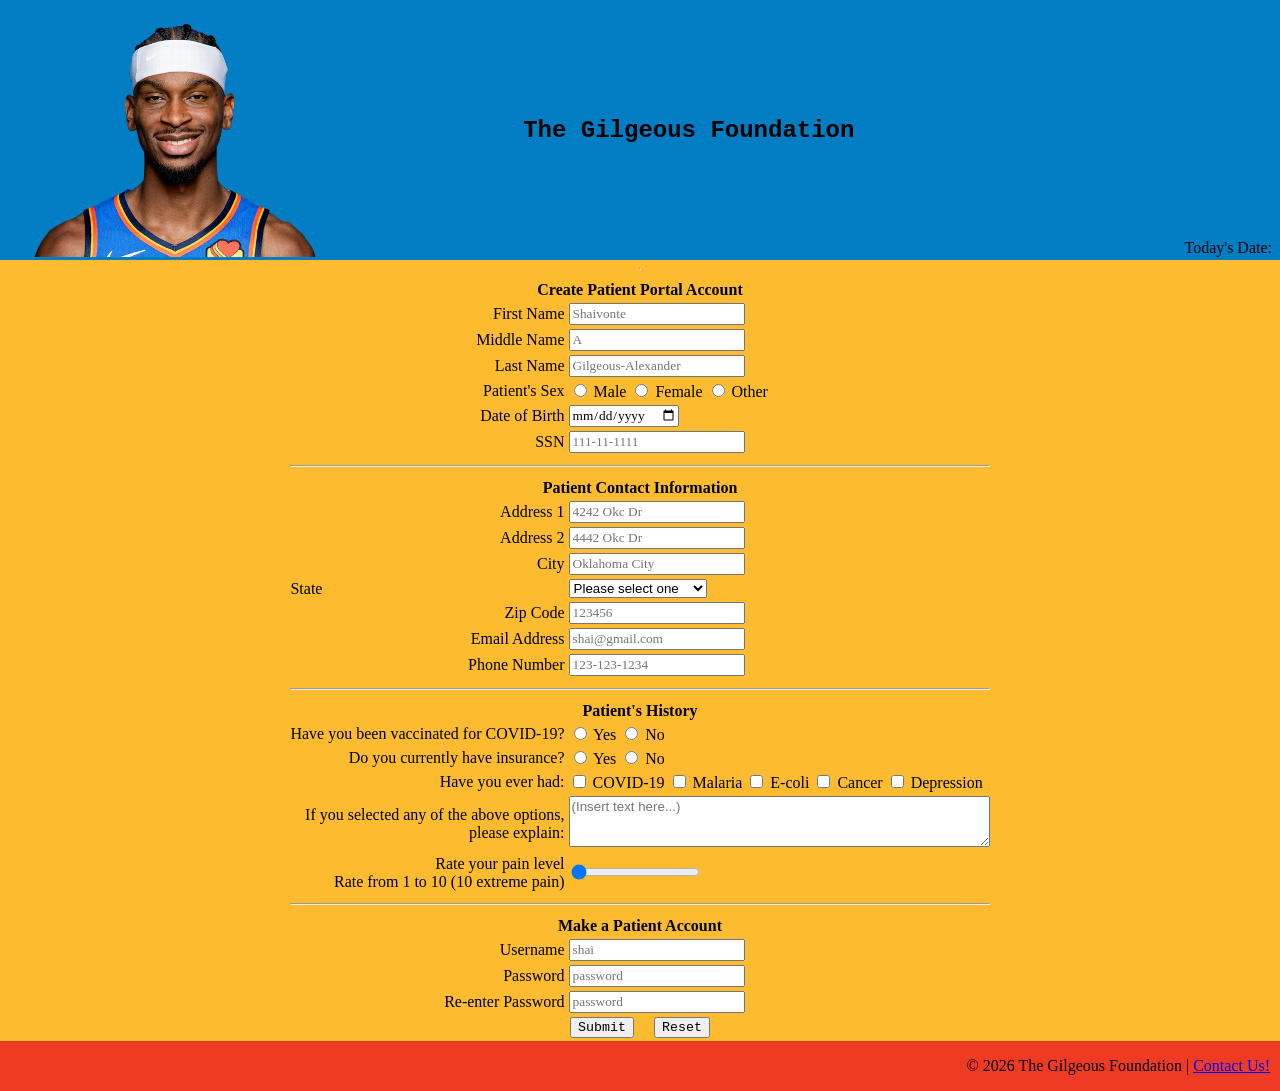
==== index.html @ 4d311f0b "Foxed patterns for number inputs" ====
<!DOCTYPE html>
<!--
    Program Name: index.html
    Author: John Mullender
    Date created: February 22, 2026
    Date modified: February 26, 2026
    Version: 1.1
    Purpose: Homework1 HTML Form
-->
<html lang="en">
<head>
    <link rel="stylesheet" href="hw1.css"> <!-- links to css file -->
    <title>New Patient Registration | The Gilgeous Foundation</title>
</head>
<body>
  <header>
    <table width="100%">
      <tr>
        <td valign="top" align="left" width="20%">
          <div class="image">
            <img align="center" src="shai.png" alt="Shai Gilgeous Alexander" width="350" id="logo"/>
          </div>
        </td>

        <td>
          <h2>The Gilgeous Foundation</h2>
        </td>

        <td valign="bottom" align="right" width="20%">
          Today's Date: <span id="today"></span>
        </td>
      </tr>
    </table>
  </header>
<hr>
<!-- Form Starts Here -->
<form action="thankyou.html">
  <center>
   <div class="format">
     <table>
       <tr>
         <th colspan="4">Create Patient Portal Account</th>
       </tr>
       <!-- patient's info section of form starts here -->

       <!-- First Name -->
       <tr>
         <td class="td1"><label for="fname">First Name</label></td>
         <td>
           <input type="text"
                  name="fname"
                  id="fname"
                  maxlength="30"
                  title="Please enter your first name"
                  required
                  placeholder="Shaivonte"
           />
         </td>
       </tr>

       <!-- Middle Initial -->
       <tr>
         <td class="td1"><label for="mname">Middle Name</label></td>
         <td>
           <input type="text"
                  name="mname"
                  id="mname"
                  maxlength="1"
                  title="Please enter your middle initial"
                  placeholder="A"
           />
         </td>
       </tr>

       <!-- Last Name -->
       <tr>
         <td class="td1"><label for="lname">Last Name</label></td>
         <td>
           <input type="text"
                  name="lname"
                  id="lname"
                  maxlength="30"
                  title="Please enter your last name"
                  required
                  placeholder="Gilgeous-Alexander"
           />
         </td>
       </tr>

       <!-- Gender or Sex -->
       <tr>
         <td class="td1"><label for="psex">Patient's Sex</label></td>
         <td>
           <input
                   type ="radio"
                   id="psex"
                   name="s1"
                   value="Male"
           />
           Male

           <input
                   type ="radio"
                   id="s2"
                   name="psex"
                   value="Female"
           />
           Female

           <input
                   type ="radio"
                   id="s3"
                   name="psex"
                   value="Other"
           />
           Other
         </td>
       </tr>

       <!-- Date of birth -->

       <tr>
         <td class="td1"><label for="dob">Date of Birth</label></td>
         <td>
           <input type="date"
                  name="dob"
                  id="dob"
           />
         </td>
       </tr>

       <!-- SSN -->

       <tr>
         <td class="td1"><label for="ssn">SSN</label></td>
         <td>
           <input type="password"
                  name="ssn"
                  id="ssn"
                  minlength="9"
                  maxlength="11"
                  title="Please enter your Social Security Number"
                  required
                  placeholder="111-11-1111"
           />
         </td>
       </tr>

       <tr>
         <th colspan="4"><hr></th>
       </tr>

       <tr>
         <th colspan="4">Patient Contact Information</th>
       </tr>

       <!-- Address -->

       <tr>
         <td class="td1"><label for="address1">Address 1</label></td>
         <td>
           <input type="text"
                  name="address1"
                  id="address1"
                  maxlength="30"
                  title="Please enter your address"
                  required
                  placeholder="4242 Okc Dr"
           />
         </td>
       </tr>

       <tr>
         <td class="td1"><label for="address2">Address 2</label></td>
         <td>
           <input type="text"
                  name="address2"
                  id="address2"
                  maxlength="30"
                  title="Please enter your address"
                  placeholder="4442 Okc Dr"
           />
         </td>
       </tr>

       <tr>
         <td class="td1"><label for="city">City</label></td>
         <td>
           <input type="text"
                  name="city"
                  id="city"
                  maxlength="30"
                  title="Please enter your city"
                  placeholder="Oklahoma City"
           />
         </td>
       </tr>

       <!-- All states including DC and PR -->

       <tr>
         <td><label for="state">State</label></td>
         <td>
           <select>
             <option selected disabled>Please select one</option>
             <option value="AL">Alabama</option>
             <option value="AK">Alaska</option>
             <option value="AZ">Arizona</option>
             <option value="AR">Arkansas</option>
             <option value="CA">California</option>
             <option value="CO">Colorado</option>
             <option value="CT">Connecticut</option>
             <option value="DE">Delaware</option>
             <option value="DC">District of Columbia</option>
             <option value="FL">Florida</option>
             <option value="GA">Georgia</option>
             <option value="HI">Hawaii</option>
             <option value="ID">Idaho</option>
             <option value="IL">Illinois</option>
             <option value="IN">Indiana</option>
             <option value="IA">Iowa</option>
             <option value="KS">Kansas</option>
             <option value="KY">Kentucky</option>
             <option value="LA">Louisiana</option>
             <option value="ME">Maine</option>
             <option value="MD">Maryland</option>
             <option value="MA">Massachusetts</option>
             <option value="MI">Michigan</option>
             <option value="MN">Minnesota</option>
             <option value="MS">Mississippi</option>
             <option value="MT">Montana</option>
             <option value="NE">Nebraska</option>
             <option value="NV">Nevada</option>
             <option value="NH">New Hampshire</option>
             <option value="NJ">New Jersey</option>
             <option value="NM">New Mexico</option>
             <option value="NY">New York</option>
             <option value="NC">North Carolina</option>
             <option value="ND">North Dakota</option>
             <option value="OH">Ohio</option>
             <option value="OK">Oklahoma</option>
             <option value="OR">Oregon</option>
             <option value="PA">Pennsylvania</option>
             <option value="PR">Puerto Rico</option>
             <option value="RI">Rhode Island</option>
             <option value="SC">South Carolina</option>
             <option value="SD">South Dakota</option>
             <option value="TN">Tennessee</option>
             <option value="TX">Texas</option>
             <option value="UT">Utah</option>
             <option value="VT">Vermont</option>
             <option value="VA">Virginia</option>
             <option value="WA">Washington</option>
             <option value="WV">West Virginia</option>
             <option value="WI">Wisconsin</option>
             <option value="WY">Wyoming</option>
           </select>
         </td>
       </tr>

       <!-- Zip code -->

       <tr>
         <td class="td1"><label for="zip">Zip Code</label></td>
         <td>
           <input type="text"
                  name="zip"
                  id="zip"
                  minlength="5"
                  maxlength="10"
                  pattern="[0-9]{5-10}"
                  title="Please enter your zip code"
                  required
                  placeholder="123456"
           />
         </td>
       </tr>

       <!-- Email address -->

       <tr>
         <td class="td1"><label for="email">Email Address</label></td>
         <td>
           <input type="text"
                  name="email"
                  id="email"
                  maxlength="30"
                  title="Please enter your email address"
                  required
                  placeholder="shai@gmail.com"
           />
         </td>
       </tr>

       <!-- Phone Number -->

       <tr>
         <td class="td1"><label for="phonenum">Phone Number</label></td>
         <td>
           <input type="text"
                  name="phonenum"
                  id="phonenum"
                  maxlength="12"
                  pattern="[0-9]{3}-[0-9]{3}-[0-9]{4}"
                  title="Please enter your phone number"
                  placeholder="123-123-1234"
           />
         </td>
       </tr>

       <tr>
         <th colspan="4"><hr></th>
       </tr>

       <!-- Patient Background -->

       <tr>
         <th colspan="4">Patient's History</th>
       </tr>

       <!-- Vaccinated ? -->

       <tr>
         <td class="td1"><label for="vacc1">Have you been vaccinated for COVID-19?</label></td>
         <td>
           <input
                   type ="radio"
                   id="v1"
                   name="vacc"
                   value="Yes"
           />
           Yes

           <input
                   type ="radio"
                   id="v2"
                   name="vacc"
                   value="No"
           />
           No
         </td>
       </tr>

       <tr>
         <td class="td1"><label for="insurance">Do you currently have insurance?</label></td>
         <td>
           <input
                   type ="radio"
                   id="i1"
                   name="insurance"
                   value="Yes"
           />
           Yes

           <input
                   type ="radio"
                   id="i2"
                   name="insurance"
                   value="No"
           />
           No
         </td>
       </tr>

       <!-- Med history -->

       <tr>
         <td class="td1"><label for="pat_hist">Have you ever had:</label></td>
         <td>
           <input type="checkbox" id="option1" value="COVID-19"/>
           <label for="COVID-19">COVID-19</label>

           <input type="checkbox" id="option2" value="Malaria"/>
           <label for="Malaria">Malaria</label>

           <input type="checkbox" id="option3" value="E-coli"/>
           <label for="E-coli">E-coli</label>

           <input type="checkbox" id="option4" value="Cancer"/>
           <label for="Cancer">Cancer</label>

           <input type="checkbox" id="option5" value="Depression"/>
           <label for="Depression">Depression</label>

         </td>
       </tr>

       <!-- User notes about med history -->

       <tr>
         <td class="td1" align="right"><label for="notes">If you selected any of the above options,<br>please explain:</label></td>
         <td>
           <textarea
             rows="3"
             cols="50"
             maxlength="500"
             id="notes"
             name="notes"
             title="Please write a description of the symptoms you are experiencing / have experienced"
             placeholder="(Insert text here...)"
             ></textarea>
           <span id="description_text"></span>
         </td>
       </tr>

       <!-- Pain Slider -->

       <tr>
         <td class="td1"><label for="prange">Rate your pain level<br>Rate from 1 to 10 (10 extreme pain)</label></td>
         <td>
           <input type="range"
                  name="prange"
                  id="prange"
                  min="0"
                  max="10"
                  value="0"
           />
           <span id="range-slider"></span>
         </td>
       </tr>

       <tr>
         <th colspan="4"><hr></th>
       </tr>

       <!-- Patient Login -->

       <tr>
         <th colspan="4">Make a Patient Account</th>
       </tr>

       <tr>
         <td class="td1"><label for="username">Username</label></td>
         <td>
           <input type="text"
                  name="username"
                  id="username"
                  minlength="4"
                  maxlength="20"
                  title="Please enter your Username"
                  required
                  placeholder="shai"
           />
         </td>
       </tr>

       <tr>
         <td class="td1"><label for="password">Password</label></td>
         <td>
           <input type="password"
                  name="password"
                  id="password"
                  minlength="4"
                  maxlength="20"
                  title="Please enter your Password"
                  required
                  placeholder="password"
           />
         </td>
       </tr>

       <tr>
         <td class="td1"><label for="pass2">Re-enter Password</label></td>
         <td>
           <input type="password"
                  name="pass2"
                  id="pass2"
                  minlength="4"
                  maxlength="20"
                  title="Please re-enter your Password"
                  required
                  placeholder="password"
           />
         </td>
       </tr>

       <tr>
         <td class="td1" colspan="4">
           <center>
             <input type="submit" name="submit" id="submit" style="font-family: 'Courier New', Courier, monospace">
             &nbsp;&nbsp;&nbsp;
             <input type="reset" name="reset" id="reset" style="font-family: 'Courier New', Courier, monospace">
           </center>
         </td>
       </tr>

     </table>
   </div>
  </center>
</form>

<!-- Footer -->

<footer>
  <p id="footer">&#169 2026 The Gilgeous Foundation | <a href="https://www.nba.com/player/1628983/shai-gilgeous-alexander" target="_blank" rel="noopener noreferrer">Contact Us!</a></p>
</footer>

<script src="hw1.js"></script>

</body>
</html>
---- hw1.css ----
/*
    Program Name: index.html
    Author: John Mullender
    Date created: February 22, 2026
    Date modified: February 26, 2026
    Version: 1.0
    Purpose: Homework1 CSS Form
*/

header {
    width: 100%;
    background-color: rgb(0,125,195);
}

body {
    display: flex;
    flex-direction: column;
    align-items: center;
    background-color: rgb(253, 187, 48);
    margin: 0;
    height: 100%;
    min-height: 100%;
    max-height: 100%;
}

form {
    flex-grow: 1;
}

h1, h2 {
    text-align: center;
    font-family: 'Courier New', Courier, monospace;
    font-weight: bold;
    flex-grow: 1;
}

main {
    text-align: center;
    font-family: 'Times New Roman', Times, serif;
    font-weight: normal;
    flex-grow: 1;
}

.image {
    text-align: left;
}

.td1 {
    text-align: right;
    font-family: "optima", sans serif;
    font-weight: normal;
}

th {
    text-align: center;
    font-family: "optima", sans serif;
}

footer {
    position: relative;
    bottom: 0;
    width: 100%;
    background-color: rgb(239, 59, 36);
}

#footer {
    text-align: right;
    font-family: "optima", sans serif;
    font-weight: normal;
    margin-right: 10px;
}

label {
    text-align: right;
    font-family: "optima", sans serif;
    font-weight: normal;
}

input {
    text-align: left;
    font-family: "optima", sans serif;
    font-weight: normal;
}

textarea {
    text-align: left;
    font-family: "optima", sans-serif;
    font-weight: normal;
}

#today {
    text-align: left;
    font-family: "optima", sans-serif;
    font-weight: normal;
    margin-right: 5px;
}

p {
    text-align: center;
    font-family: "optima", sans-serif;
    font-weight: normal;
}
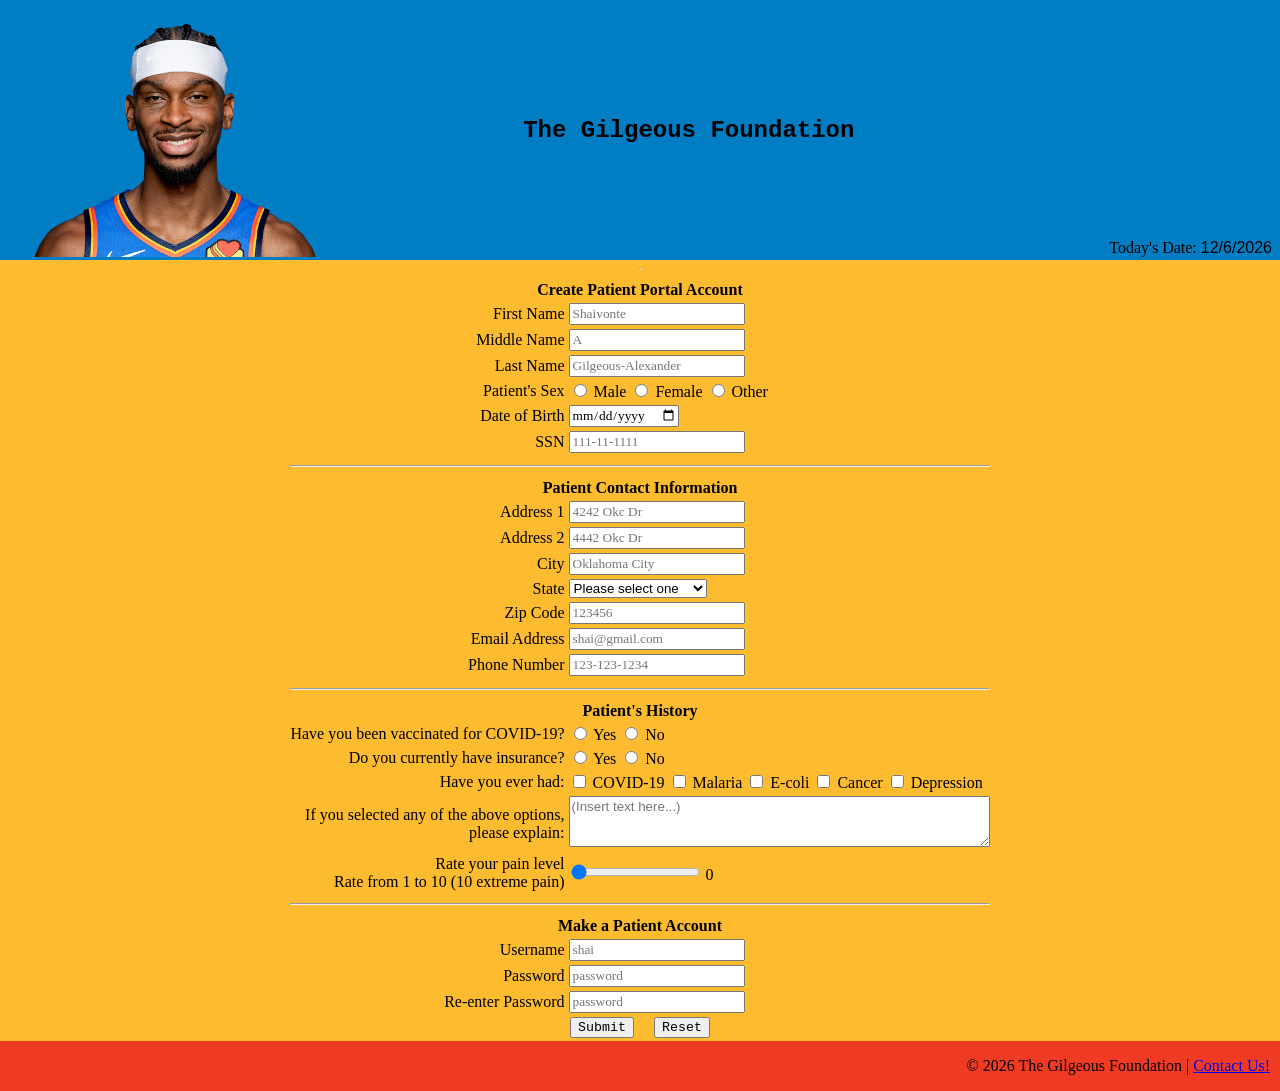
==== commit f93aeb39: "Slider fix 2" ====
--- a/index.html
+++ b/index.html
@@ -199,7 +199,7 @@
        <!-- All states including DC and PR -->
 
        <tr>
-         <td><label for="state">State</label></td>
+         <td class="td1"><label for="state">State</label></td>
          <td>
            <select>
              <option selected disabled>Please select one</option>
@@ -406,11 +406,11 @@
        <!-- Pain Slider -->
 
        <tr>
-         <td class="td1"><label for="prange">Rate your pain level<br>Rate from 1 to 10 (10 extreme pain)</label></td>
+         <td class="td1"><label for="range">Rate your pain level<br>Rate from 1 to 10 (10 extreme pain)</label></td>
          <td>
            <input type="range"
-                  name="prange"
-                  id="prange"
+                  name="range"
+                  id="range"
                   min="0"
                   max="10"
                   value="0"
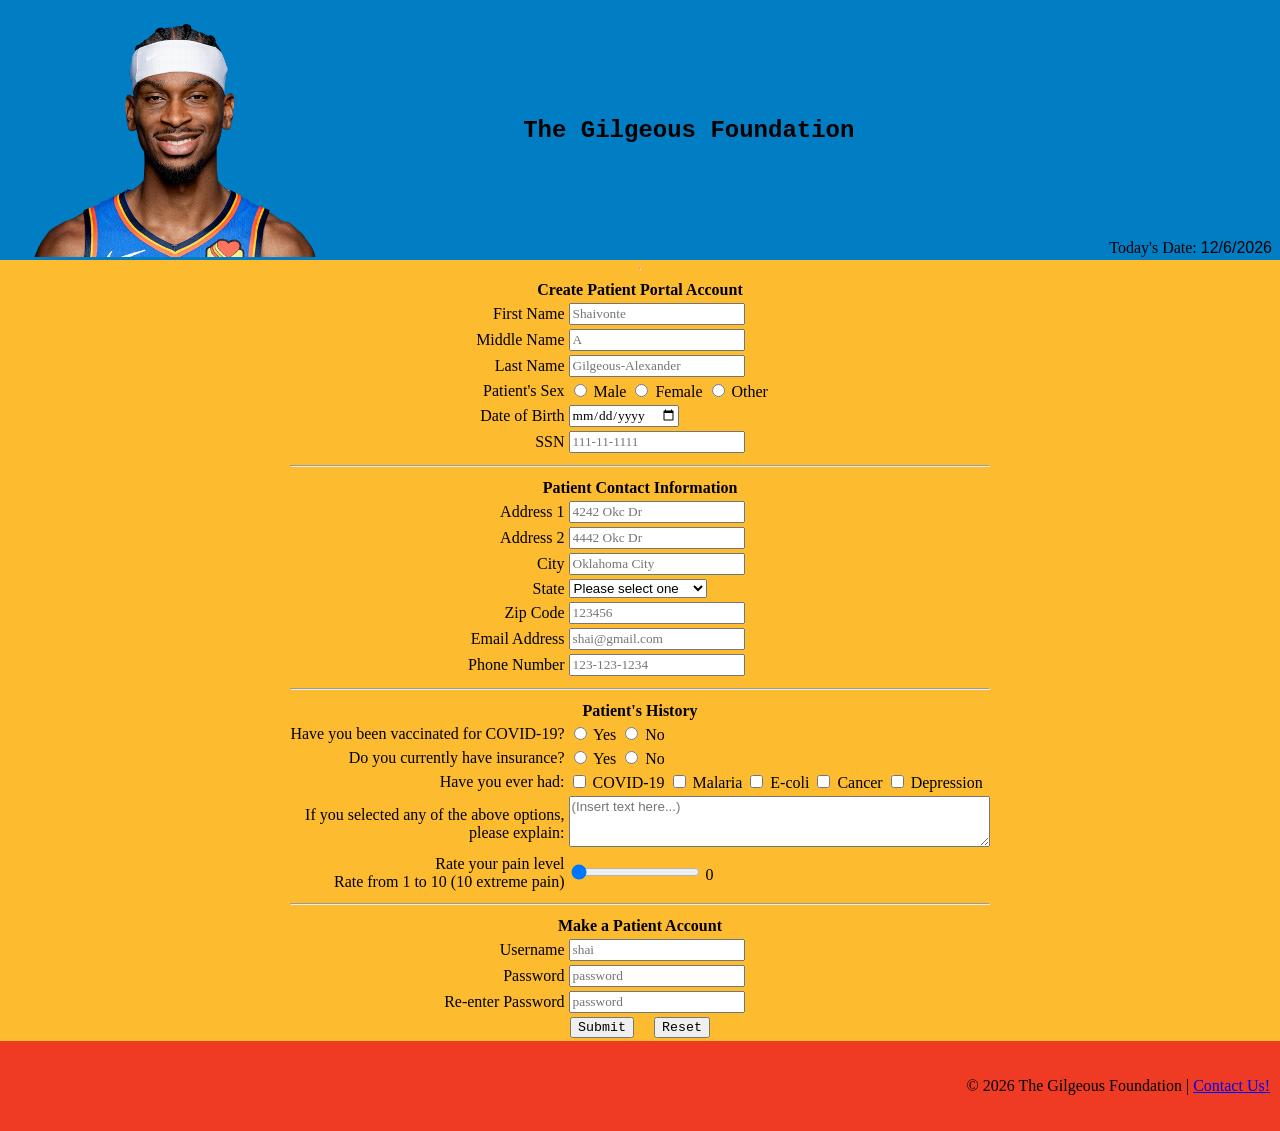
==== commit 82496178: "comment fixes" ====
--- a/index.html
+++ b/index.html
@@ -3,8 +3,8 @@
     Program Name: index.html
     Author: John Mullender
     Date created: February 22, 2026
-    Date modified: February 26, 2026
-    Version: 1.1
+    Date modified: February 27, 2026
+    Version: 1.3
     Purpose: Homework1 HTML Form
 -->
 <html lang="en">
--- a/hw1.css
+++ b/hw1.css
@@ -1,9 +1,9 @@
 /*
-    Program Name: index.html
+    Program Name: hw1.css
     Author: John Mullender
     Date created: February 22, 2026
-    Date modified: February 26, 2026
-    Version: 1.0
+    Date modified: February 27, 2026
+    Version: 1.2
     Purpose: Homework1 CSS Form
 */
 
@@ -19,7 +19,7 @@
     background-color: rgb(253, 187, 48);
     margin: 0;
     height: 100%;
-    min-height: 100%;
+    min-height: 100vh;
     max-height: 100%;
 }
 
@@ -57,10 +57,9 @@
 }
 
 footer {
-    position: relative;
-    bottom: 0;
+    padding: 20px;
+    background-color: rgb(239, 59, 36);
     width: 100%;
-    background-color: rgb(239, 59, 36);
 }
 
 #footer {
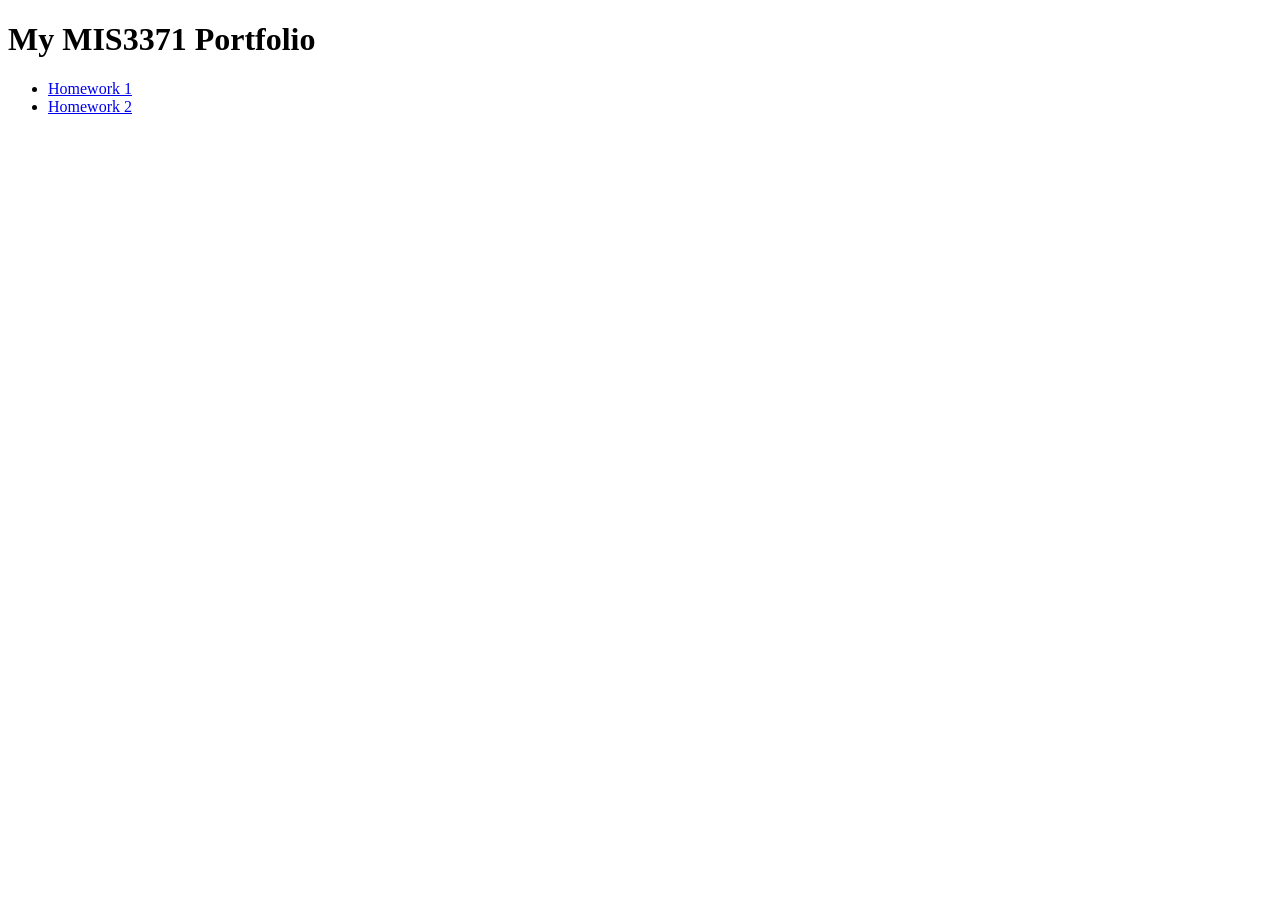
==== commit e1733954: "added index directory" ====
--- a/index.html
+++ b/index.html
@@ -1,501 +1,14 @@
 <!DOCTYPE html>
-<!--
-    Program Name: index.html
-    Author: John Mullender
-    Date created: February 22, 2026
-    Date modified: February 27, 2026
-    Version: 1.3
-    Purpose: Homework1 HTML Form
--->
 <html lang="en">
 <head>
-    <link rel="stylesheet" href="hw1.css"> <!-- links to css file -->
-    <title>New Patient Registration | The Gilgeous Foundation</title>
+  <meta charset="UTF-8">
+  <title>MIS3371 Homework Directory</title>
 </head>
 <body>
-  <header>
-    <table width="100%">
-      <tr>
-        <td valign="top" align="left" width="20%">
-          <div class="image">
-            <img align="center" src="shai.png" alt="Shai Gilgeous Alexander" width="350" id="logo"/>
-          </div>
-        </td>
-
-        <td>
-          <h2>The Gilgeous Foundation</h2>
-        </td>
-
-        <td valign="bottom" align="right" width="20%">
-          Today's Date: <span id="today"></span>
-        </td>
-      </tr>
-    </table>
-  </header>
-<hr>
-<!-- Form Starts Here -->
-<form action="thankyou.html">
-  <center>
-   <div class="format">
-     <table>
-       <tr>
-         <th colspan="4">Create Patient Portal Account</th>
-       </tr>
-       <!-- patient's info section of form starts here -->
-
-       <!-- First Name -->
-       <tr>
-         <td class="td1"><label for="fname">First Name</label></td>
-         <td>
-           <input type="text"
-                  name="fname"
-                  id="fname"
-                  maxlength="30"
-                  title="Please enter your first name"
-                  required
-                  placeholder="Shaivonte"
-           />
-         </td>
-       </tr>
-
-       <!-- Middle Initial -->
-       <tr>
-         <td class="td1"><label for="mname">Middle Name</label></td>
-         <td>
-           <input type="text"
-                  name="mname"
-                  id="mname"
-                  maxlength="1"
-                  title="Please enter your middle initial"
-                  placeholder="A"
-           />
-         </td>
-       </tr>
-
-       <!-- Last Name -->
-       <tr>
-         <td class="td1"><label for="lname">Last Name</label></td>
-         <td>
-           <input type="text"
-                  name="lname"
-                  id="lname"
-                  maxlength="30"
-                  title="Please enter your last name"
-                  required
-                  placeholder="Gilgeous-Alexander"
-           />
-         </td>
-       </tr>
-
-       <!-- Gender or Sex -->
-       <tr>
-         <td class="td1"><label for="psex">Patient's Sex</label></td>
-         <td>
-           <input
-                   type ="radio"
-                   id="psex"
-                   name="s1"
-                   value="Male"
-           />
-           Male
-
-           <input
-                   type ="radio"
-                   id="s2"
-                   name="psex"
-                   value="Female"
-           />
-           Female
-
-           <input
-                   type ="radio"
-                   id="s3"
-                   name="psex"
-                   value="Other"
-           />
-           Other
-         </td>
-       </tr>
-
-       <!-- Date of birth -->
-
-       <tr>
-         <td class="td1"><label for="dob">Date of Birth</label></td>
-         <td>
-           <input type="date"
-                  name="dob"
-                  id="dob"
-           />
-         </td>
-       </tr>
-
-       <!-- SSN -->
-
-       <tr>
-         <td class="td1"><label for="ssn">SSN</label></td>
-         <td>
-           <input type="password"
-                  name="ssn"
-                  id="ssn"
-                  minlength="9"
-                  maxlength="11"
-                  title="Please enter your Social Security Number"
-                  required
-                  placeholder="111-11-1111"
-           />
-         </td>
-       </tr>
-
-       <tr>
-         <th colspan="4"><hr></th>
-       </tr>
-
-       <tr>
-         <th colspan="4">Patient Contact Information</th>
-       </tr>
-
-       <!-- Address -->
-
-       <tr>
-         <td class="td1"><label for="address1">Address 1</label></td>
-         <td>
-           <input type="text"
-                  name="address1"
-                  id="address1"
-                  maxlength="30"
-                  title="Please enter your address"
-                  required
-                  placeholder="4242 Okc Dr"
-           />
-         </td>
-       </tr>
-
-       <tr>
-         <td class="td1"><label for="address2">Address 2</label></td>
-         <td>
-           <input type="text"
-                  name="address2"
-                  id="address2"
-                  maxlength="30"
-                  title="Please enter your address"
-                  placeholder="4442 Okc Dr"
-           />
-         </td>
-       </tr>
-
-       <tr>
-         <td class="td1"><label for="city">City</label></td>
-         <td>
-           <input type="text"
-                  name="city"
-                  id="city"
-                  maxlength="30"
-                  title="Please enter your city"
-                  placeholder="Oklahoma City"
-           />
-         </td>
-       </tr>
-
-       <!-- All states including DC and PR -->
-
-       <tr>
-         <td class="td1"><label for="state">State</label></td>
-         <td>
-           <select>
-             <option selected disabled>Please select one</option>
-             <option value="AL">Alabama</option>
-             <option value="AK">Alaska</option>
-             <option value="AZ">Arizona</option>
-             <option value="AR">Arkansas</option>
-             <option value="CA">California</option>
-             <option value="CO">Colorado</option>
-             <option value="CT">Connecticut</option>
-             <option value="DE">Delaware</option>
-             <option value="DC">District of Columbia</option>
-             <option value="FL">Florida</option>
-             <option value="GA">Georgia</option>
-             <option value="HI">Hawaii</option>
-             <option value="ID">Idaho</option>
-             <option value="IL">Illinois</option>
-             <option value="IN">Indiana</option>
-             <option value="IA">Iowa</option>
-             <option value="KS">Kansas</option>
-             <option value="KY">Kentucky</option>
-             <option value="LA">Louisiana</option>
-             <option value="ME">Maine</option>
-             <option value="MD">Maryland</option>
-             <option value="MA">Massachusetts</option>
-             <option value="MI">Michigan</option>
-             <option value="MN">Minnesota</option>
-             <option value="MS">Mississippi</option>
-             <option value="MT">Montana</option>
-             <option value="NE">Nebraska</option>
-             <option value="NV">Nevada</option>
-             <option value="NH">New Hampshire</option>
-             <option value="NJ">New Jersey</option>
-             <option value="NM">New Mexico</option>
-             <option value="NY">New York</option>
-             <option value="NC">North Carolina</option>
-             <option value="ND">North Dakota</option>
-             <option value="OH">Ohio</option>
-             <option value="OK">Oklahoma</option>
-             <option value="OR">Oregon</option>
-             <option value="PA">Pennsylvania</option>
-             <option value="PR">Puerto Rico</option>
-             <option value="RI">Rhode Island</option>
-             <option value="SC">South Carolina</option>
-             <option value="SD">South Dakota</option>
-             <option value="TN">Tennessee</option>
-             <option value="TX">Texas</option>
-             <option value="UT">Utah</option>
-             <option value="VT">Vermont</option>
-             <option value="VA">Virginia</option>
-             <option value="WA">Washington</option>
-             <option value="WV">West Virginia</option>
-             <option value="WI">Wisconsin</option>
-             <option value="WY">Wyoming</option>
-           </select>
-         </td>
-       </tr>
-
-       <!-- Zip code -->
-
-       <tr>
-         <td class="td1"><label for="zip">Zip Code</label></td>
-         <td>
-           <input type="text"
-                  name="zip"
-                  id="zip"
-                  minlength="5"
-                  maxlength="10"
-                  pattern="[0-9]{5-10}"
-                  title="Please enter your zip code"
-                  required
-                  placeholder="123456"
-           />
-         </td>
-       </tr>
-
-       <!-- Email address -->
-
-       <tr>
-         <td class="td1"><label for="email">Email Address</label></td>
-         <td>
-           <input type="text"
-                  name="email"
-                  id="email"
-                  maxlength="30"
-                  title="Please enter your email address"
-                  required
-                  placeholder="shai@gmail.com"
-           />
-         </td>
-       </tr>
-
-       <!-- Phone Number -->
-
-       <tr>
-         <td class="td1"><label for="phonenum">Phone Number</label></td>
-         <td>
-           <input type="text"
-                  name="phonenum"
-                  id="phonenum"
-                  maxlength="12"
-                  pattern="[0-9]{3}-[0-9]{3}-[0-9]{4}"
-                  title="Please enter your phone number"
-                  placeholder="123-123-1234"
-           />
-         </td>
-       </tr>
-
-       <tr>
-         <th colspan="4"><hr></th>
-       </tr>
-
-       <!-- Patient Background -->
-
-       <tr>
-         <th colspan="4">Patient's History</th>
-       </tr>
-
-       <!-- Vaccinated ? -->
-
-       <tr>
-         <td class="td1"><label for="vacc1">Have you been vaccinated for COVID-19?</label></td>
-         <td>
-           <input
-                   type ="radio"
-                   id="v1"
-                   name="vacc"
-                   value="Yes"
-           />
-           Yes
-
-           <input
-                   type ="radio"
-                   id="v2"
-                   name="vacc"
-                   value="No"
-           />
-           No
-         </td>
-       </tr>
-
-       <tr>
-         <td class="td1"><label for="insurance">Do you currently have insurance?</label></td>
-         <td>
-           <input
-                   type ="radio"
-                   id="i1"
-                   name="insurance"
-                   value="Yes"
-           />
-           Yes
-
-           <input
-                   type ="radio"
-                   id="i2"
-                   name="insurance"
-                   value="No"
-           />
-           No
-         </td>
-       </tr>
-
-       <!-- Med history -->
-
-       <tr>
-         <td class="td1"><label for="pat_hist">Have you ever had:</label></td>
-         <td>
-           <input type="checkbox" id="option1" value="COVID-19"/>
-           <label for="COVID-19">COVID-19</label>
-
-           <input type="checkbox" id="option2" value="Malaria"/>
-           <label for="Malaria">Malaria</label>
-
-           <input type="checkbox" id="option3" value="E-coli"/>
-           <label for="E-coli">E-coli</label>
-
-           <input type="checkbox" id="option4" value="Cancer"/>
-           <label for="Cancer">Cancer</label>
-
-           <input type="checkbox" id="option5" value="Depression"/>
-           <label for="Depression">Depression</label>
-
-         </td>
-       </tr>
-
-       <!-- User notes about med history -->
-
-       <tr>
-         <td class="td1" align="right"><label for="notes">If you selected any of the above options,<br>please explain:</label></td>
-         <td>
-           <textarea
-             rows="3"
-             cols="50"
-             maxlength="500"
-             id="notes"
-             name="notes"
-             title="Please write a description of the symptoms you are experiencing / have experienced"
-             placeholder="(Insert text here...)"
-             ></textarea>
-           <span id="description_text"></span>
-         </td>
-       </tr>
-
-       <!-- Pain Slider -->
-
-       <tr>
-         <td class="td1"><label for="range">Rate your pain level<br>Rate from 1 to 10 (10 extreme pain)</label></td>
-         <td>
-           <input type="range"
-                  name="range"
-                  id="range"
-                  min="0"
-                  max="10"
-                  value="0"
-           />
-           <span id="range-slider"></span>
-         </td>
-       </tr>
-
-       <tr>
-         <th colspan="4"><hr></th>
-       </tr>
-
-       <!-- Patient Login -->
-
-       <tr>
-         <th colspan="4">Make a Patient Account</th>
-       </tr>
-
-       <tr>
-         <td class="td1"><label for="username">Username</label></td>
-         <td>
-           <input type="text"
-                  name="username"
-                  id="username"
-                  minlength="4"
-                  maxlength="20"
-                  title="Please enter your Username"
-                  required
-                  placeholder="shai"
-           />
-         </td>
-       </tr>
-
-       <tr>
-         <td class="td1"><label for="password">Password</label></td>
-         <td>
-           <input type="password"
-                  name="password"
-                  id="password"
-                  minlength="4"
-                  maxlength="20"
-                  title="Please enter your Password"
-                  required
-                  placeholder="password"
-           />
-         </td>
-       </tr>
-
-       <tr>
-         <td class="td1"><label for="pass2">Re-enter Password</label></td>
-         <td>
-           <input type="password"
-                  name="pass2"
-                  id="pass2"
-                  minlength="4"
-                  maxlength="20"
-                  title="Please re-enter your Password"
-                  required
-                  placeholder="password"
-           />
-         </td>
-       </tr>
-
-       <tr>
-         <td class="td1" colspan="4">
-           <center>
-             <input type="submit" name="submit" id="submit" style="font-family: 'Courier New', Courier, monospace">
-             &nbsp;&nbsp;&nbsp;
-             <input type="reset" name="reset" id="reset" style="font-family: 'Courier New', Courier, monospace">
-           </center>
-         </td>
-       </tr>
-
-     </table>
-   </div>
-  </center>
-</form>
-
-<!-- Footer -->
-
-<footer>
-  <p id="footer">&#169 2026 The Gilgeous Foundation | <a href="https://www.nba.com/player/1628983/shai-gilgeous-alexander" target="_blank" rel="noopener noreferrer">Contact Us!</a></p>
-</footer>
-
-<script src="hw1.js"></script>
-
+<h1>My MIS3371 Portfolio</h1>
+<ul>
+  <li><a href="homework1/hw1.html">Homework 1</a></li>
+  <li><a href="homework2/index.html">Homework 2</a></li>
+</ul>
 </body>
 </html>
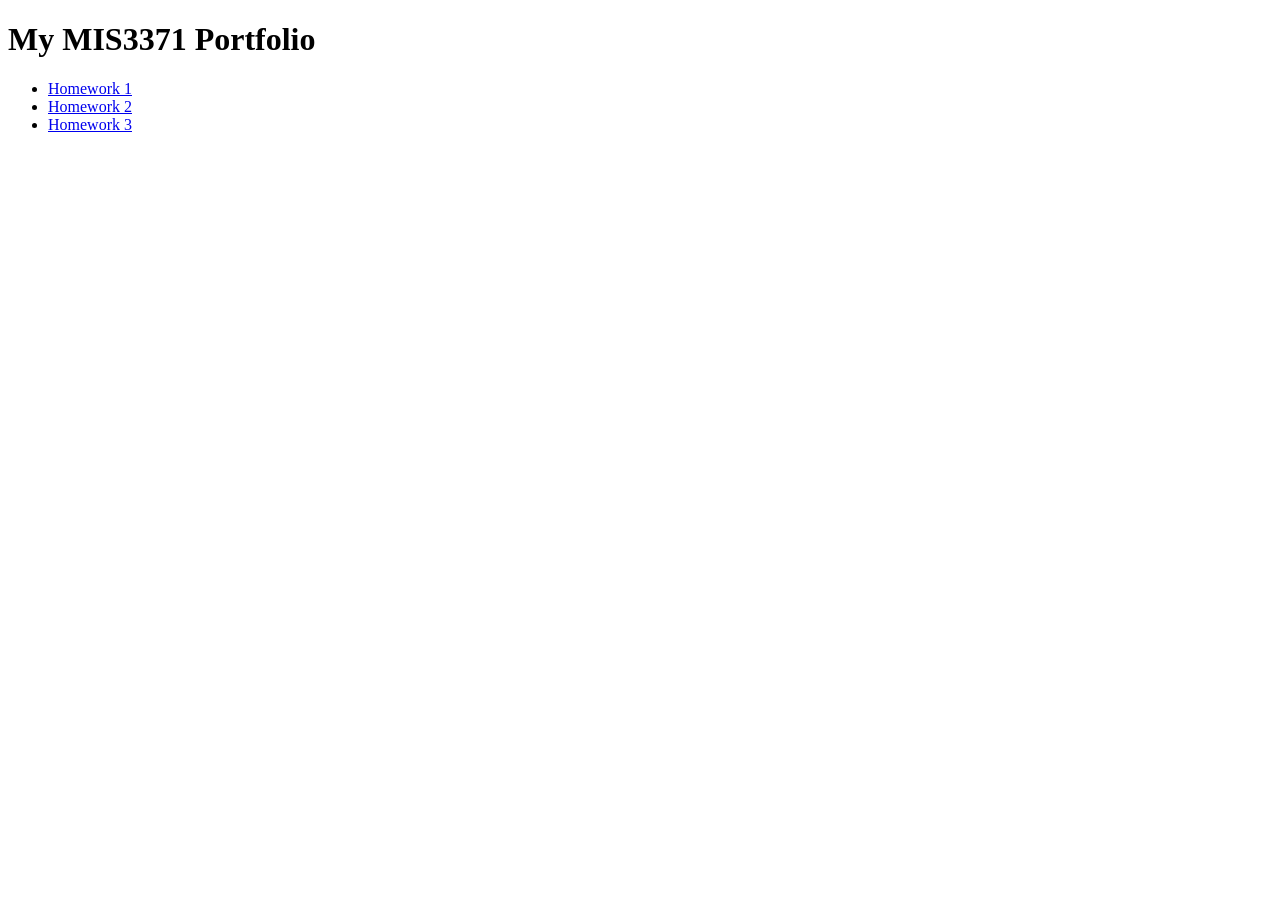
==== commit 72dd6d42: "homework 3 initial commit" ====
--- a/index.html
+++ b/index.html
@@ -8,7 +8,8 @@
 <h1>My MIS3371 Portfolio</h1>
 <ul>
   <li><a href="homework1/hw1.html">Homework 1</a></li>
-  <li><a href="homework2/index.html">Homework 2</a></li>
+  <li><a href="homework2/hw2.html">Homework 2</a></li>
+  <li><a href="homework3/hw3.html">Homework 3</a></li>
 </ul>
 </body>
 </html>
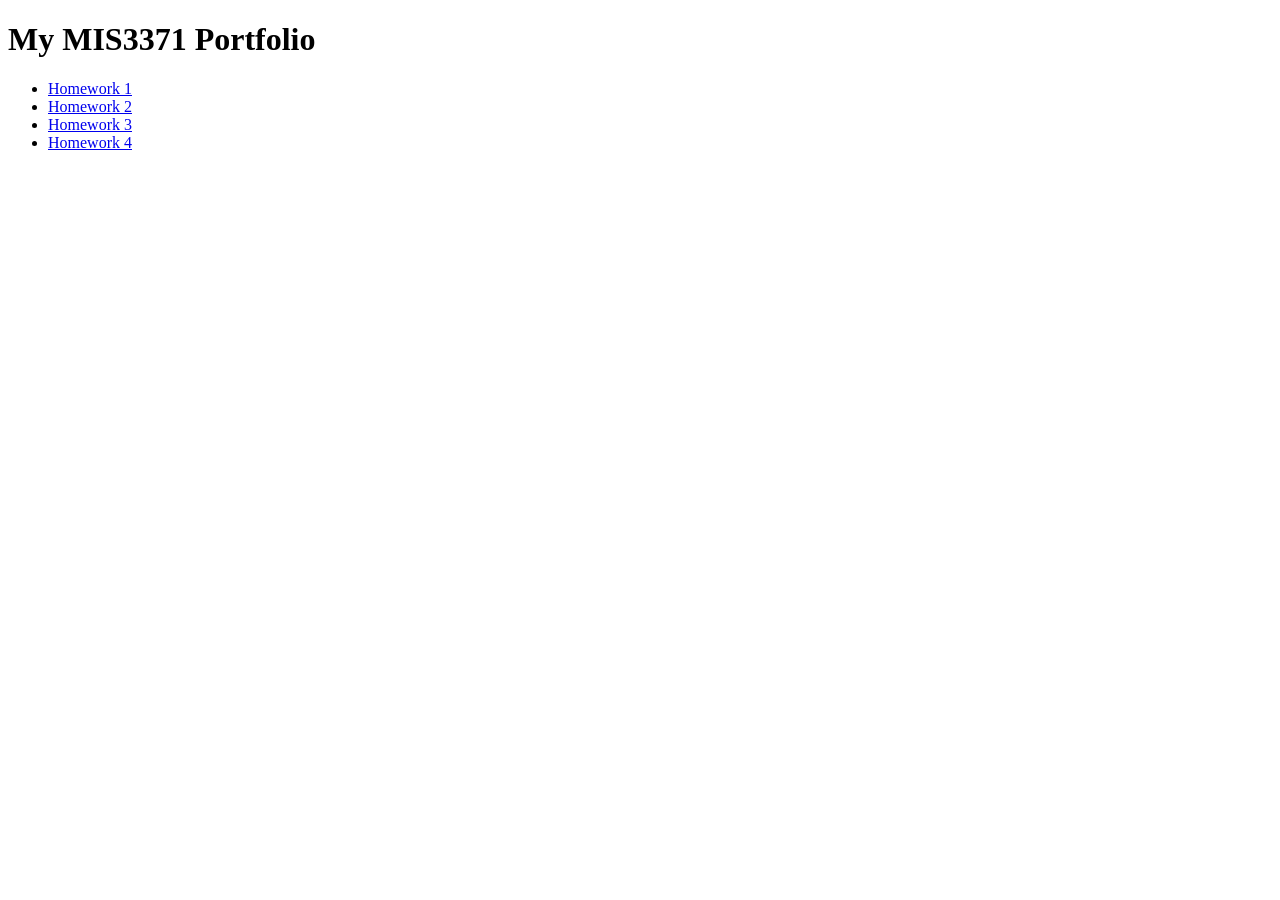
==== commit 7f099a76: "tweak" ====
--- a/index.html
+++ b/index.html
@@ -10,6 +10,7 @@
   <li><a href="homework1/hw1.html">Homework 1</a></li>
   <li><a href="homework2/hw2.html">Homework 2</a></li>
   <li><a href="homework3/hw3.html">Homework 3</a></li>
+  <li><a href="homework4/hw4.html">Homework 4</a></li>
 </ul>
 </body>
 </html>
